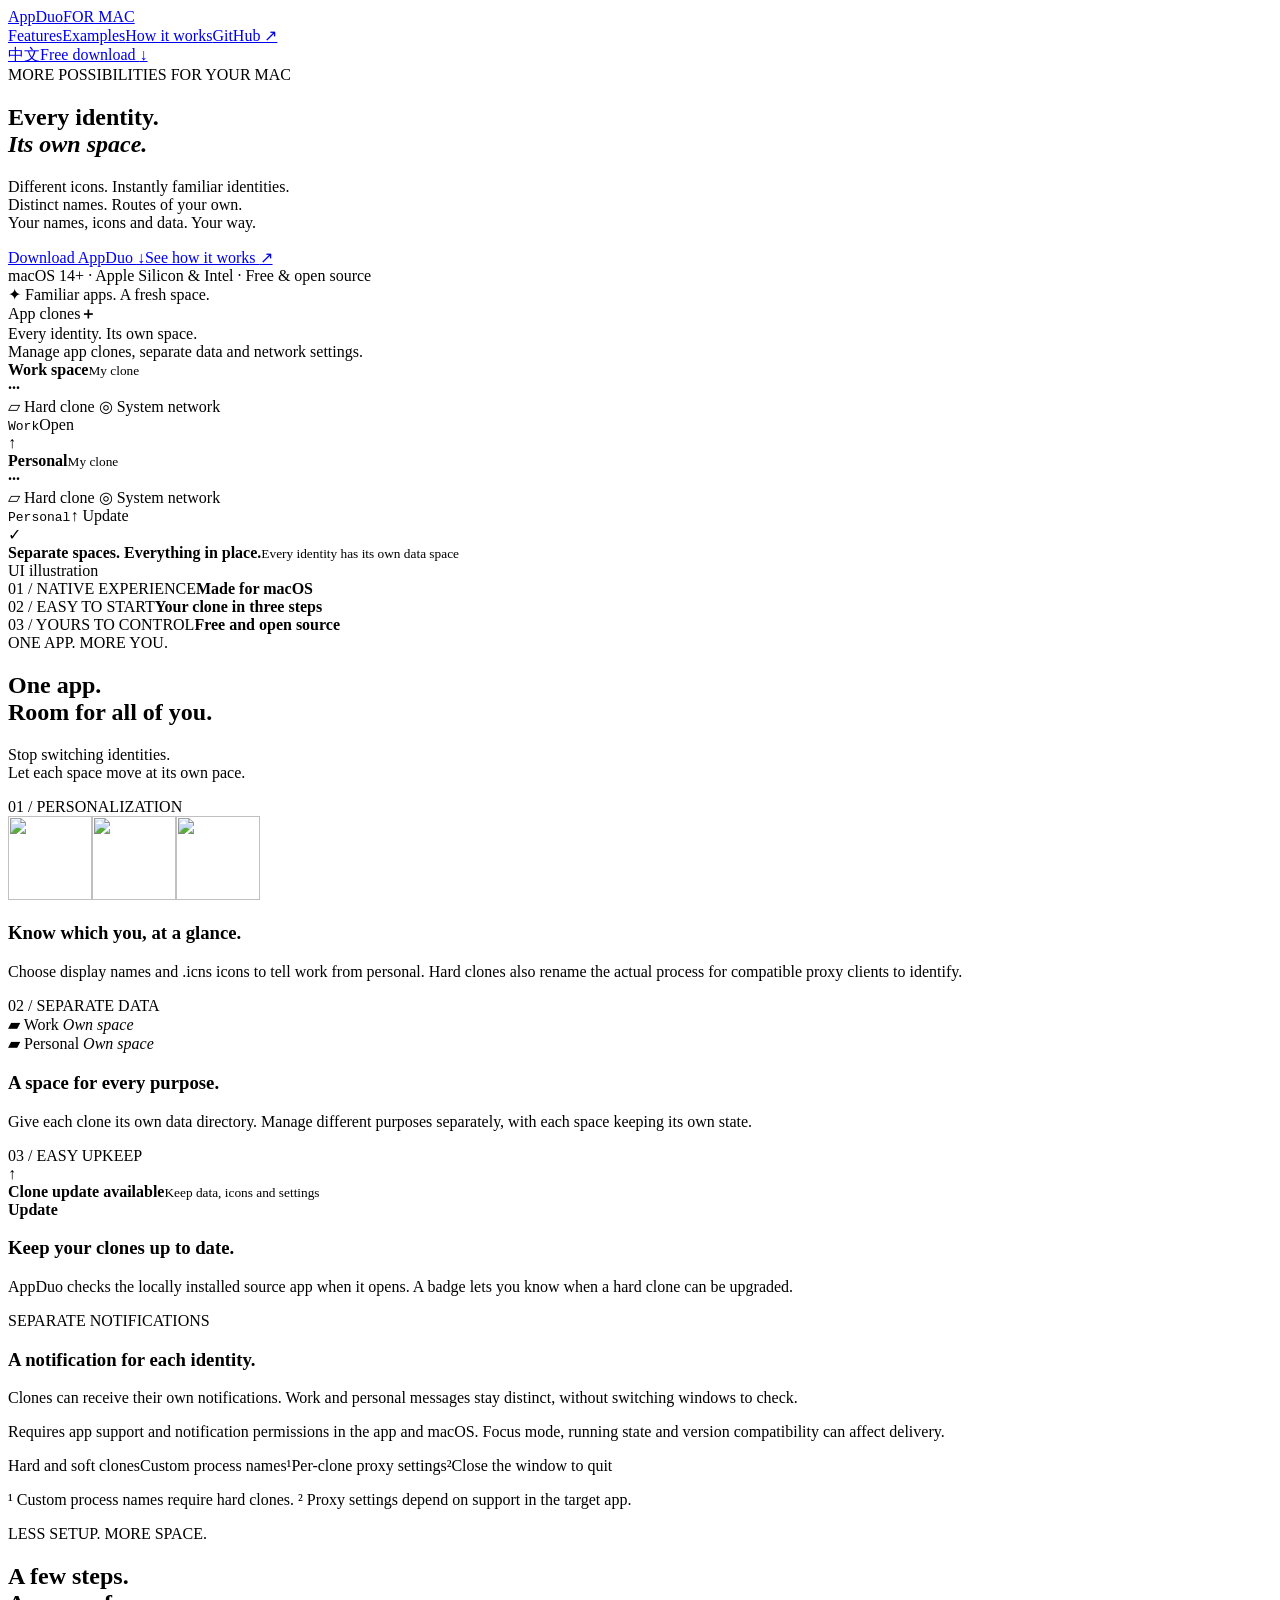
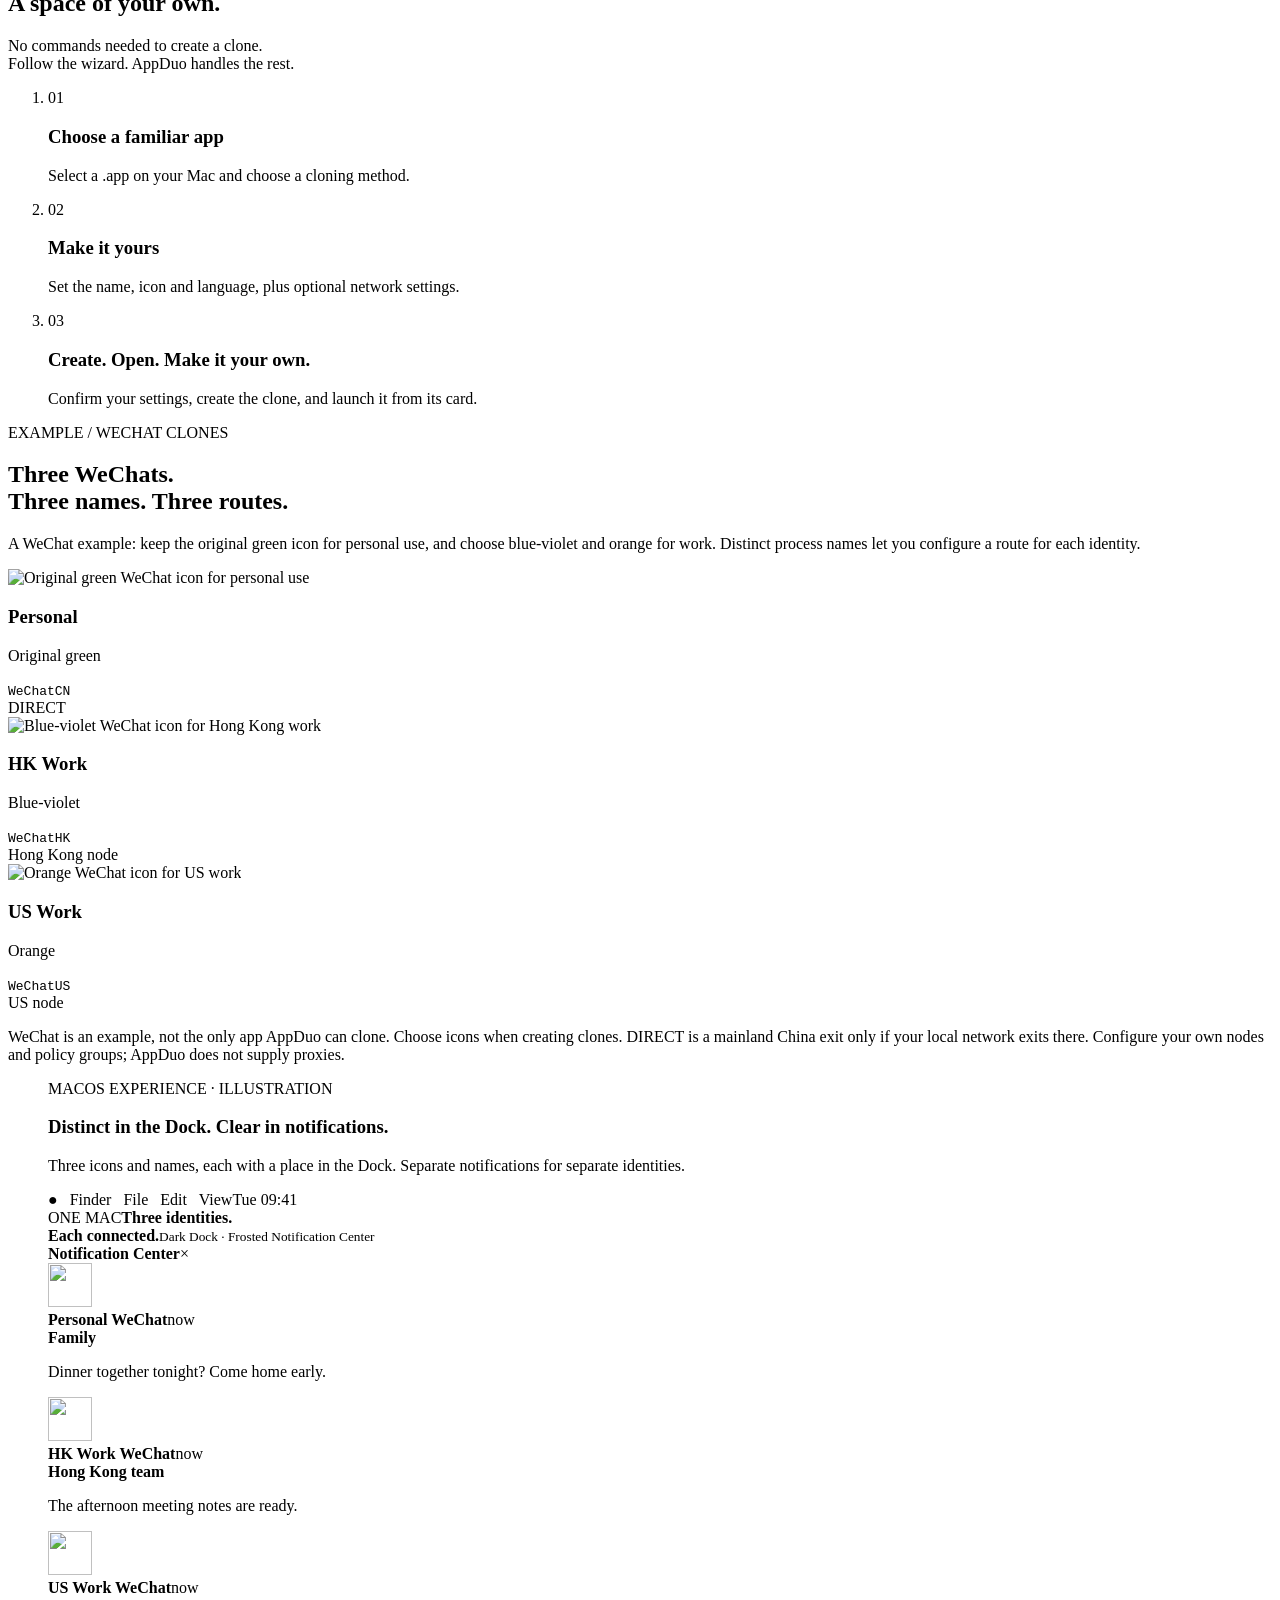
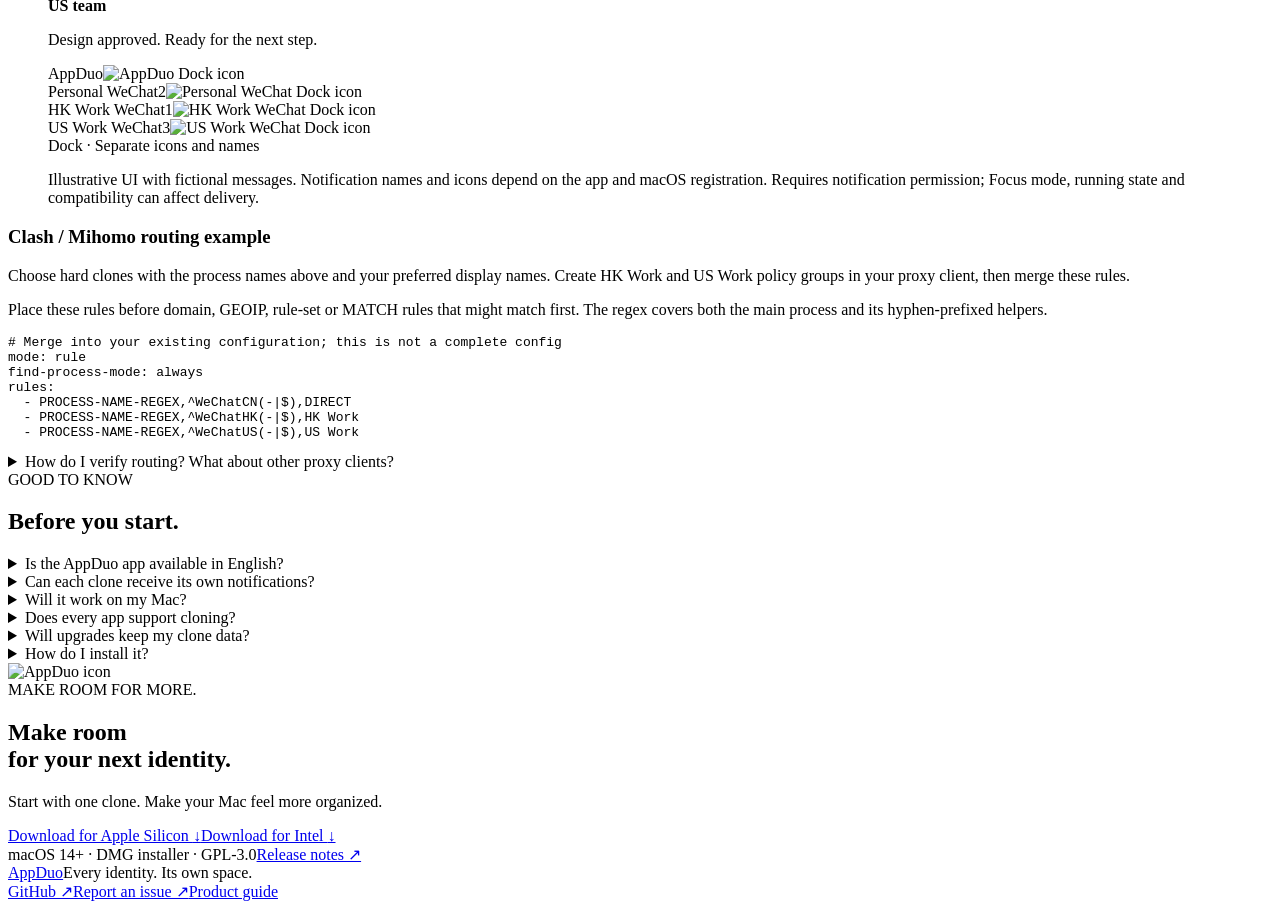
==== website/en/index.html @ 212892cd "Deploy bilingual landing page to GitHub Pages" ====
<!doctype html><html lang="en"><head><meta charset="UTF-8"><meta name="viewport" content="width=device-width,initial-scale=1"><title>AppDuo — Mac App Clones, Custom Icons and Process Routing</title><meta name="description" content="AppDuo is a free, open-source native macOS app cloning tool. Customize names, icons and data directories. Hard clones have distinct process names for routing with compatible proxy clients."><meta name="theme-color" content="#173f3c"><link rel="icon" href="/AppDuo/assets/appduo.png"><link rel="stylesheet" href="/AppDuo/style.css"><link rel="canonical" href="https://tamia6.github.io/AppDuo/en/"><meta property="og:type" content="website"><meta property="og:locale" content="en_US"><meta property="og:title" content="AppDuo · Your icons. Your names. Your routes."><meta property="og:description" content="Native Mac app clones with custom names, icons and separate data. Route clones using compatible process-based proxy rules."><meta property="og:url" content="https://tamia6.github.io/AppDuo/en/"><link rel="alternate" type="text/markdown" href="/AppDuo/en/llms.txt" title="AppDuo product and configuration guide"><script type="application/ld+json">{"@context": "https://schema.org", "@type": "SoftwareApplication", "name": "AppDuo", "applicationCategory": "UtilitiesApplication", "operatingSystem": "macOS 14+", "url": "https://tamia6.github.io/AppDuo/en/", "description": "AppDuo is a free, open-source native macOS app cloning tool. Customize names, icons and data directories. Hard clones have distinct process names for routing with compatible proxy clients.", "license": "https://www.gnu.org/licenses/gpl-3.0.html", "offers": {"@type": "Offer", "price": "0", "priceCurrency": "USD"}, "featureList": ["Custom clone icons", "Custom display names", "Hard-clone process renaming", "Separate data directories", "Routing with compatible process-aware proxy clients", "Separate clone notifications, with app support and notification permission"]}</script><link rel="alternate" hreflang="zh-CN" href="https://tamia6.github.io/AppDuo/"><link rel="alternate" hreflang="en" href="https://tamia6.github.io/AppDuo/en/"><link rel="alternate" hreflang="x-default" href="https://tamia6.github.io/AppDuo/"></head><body>
<header class="nav wrap"><a class="brand" href="#" aria-label="AppDuo home"><img src="/AppDuo/assets/appduo.png" alt="">AppDuo<span>FOR MAC</span></a><nav aria-label="Main navigation"><a href="#features">Features</a><a href="#routing">Examples</a><a href="#how">How it works</a><a href="https://github.com/tamia6/AppDuo">GitHub ↗</a></nav><a class="language-switch" href="/AppDuo/" lang="zh-CN" hreflang="zh-CN" aria-label="Switch to Chinese">中文</a><a class="nav-download" href="#download">Free download <span>↓</span></a></header>
<main><section class="hero wrap"><div class="hero-copy"><div class="eyebrow"><span class="dot"></span> MORE POSSIBILITIES FOR YOUR MAC</div><h1>Every identity.<br><em>Its own space.</em></h1><p>Different icons. Instantly familiar identities.<br>Distinct names. Routes of your own.<br>Your names, icons and data. Your way.</p><div class="hero-actions"><a class="button" href="#download">Download AppDuo <span>↓</span></a><a class="text-link" href="#how">See how it works <span>↗</span></a></div><div class="compat">macOS 14+ <span>·</span> Apple Silicon & Intel <span>·</span> Free &amp; open source</div></div>
<div class="product-stage" role="img" aria-label="AppDuo UI illustration: two separate app clones with custom icons and quick upgrades"><div class="orbit orbit-one"></div><div class="orbit orbit-two"></div><div class="floating-label"><span>✦</span> Familiar apps. A fresh space.</div><div class="app-window"><div class="window-bar"><i></i><i></i><i></i><span>App clones</span><b>＋</b></div><div class="window-body"><div class="window-heading">Every identity. Its own space.</div><div class="window-subtitle">Manage app clones, separate data and network settings.</div><div class="clone-cards"><div class="clone-card"><div class="card-head"><div class="demo-icon mint"><span></span><span></span></div><div><strong>Work space</strong><small>My clone</small></div><b>···</b></div><div class="card-tags">▱ Hard clone <span>◎ System network</span></div><div class="card-bottom"><code>Work</code><span class="mock-button">Open</span></div></div><div class="clone-card"><div class="card-head"><div class="demo-icon purple"><span></span><span></span><i>↑</i></div><div><strong>Personal</strong><small>My clone</small></div><b>···</b></div><div class="card-tags">▱ Hard clone <span>◎ System network</span></div><div class="card-bottom"><code>Personal</code><span class="mock-button update">↑ Update</span></div></div></div></div></div><div class="data-note"><span class="check">✓</span><div><strong>Separate spaces. Everything in place.</strong><small>Every identity has its own data space</small></div></div><span class="preview-label">UI illustration</span></div></section>
<div class="facts wrap"><div><span>01 / NATIVE EXPERIENCE</span><strong>Made for macOS</strong></div><div><span>02 / EASY TO START</span><strong>Your clone in three steps</strong></div><div><span>03 / YOURS TO CONTROL</span><strong>Free and open source</strong></div></div>
<section class="features wrap" id="features"><div class="section-head"><div class="eyebrow">ONE APP. MORE YOU.</div><h2>One app.<br>Room for all of you.</h2><p>Stop switching identities.<br>Let each space move at its own pace.</p></div><div class="feature-grid"><article class="feature identity"><span class="feature-number">01 / PERSONALIZATION</span><div class="identity-art" role="img" aria-label="Green, blue-violet and orange WeChat icons demonstrating custom clone icons"><img class="identity-icon" src="/AppDuo/assets/wechat-private.png" width="84" height="84" alt=""><img class="identity-icon" src="/AppDuo/assets/wechat-hk.png" width="84" height="84" alt=""><img class="identity-icon" src="/AppDuo/assets/wechat-us.png" width="84" height="84" alt=""></div><h3>Know which you, at a glance.</h3><p>Choose display names and .icns icons to tell work from personal. Hard clones also rename the actual process for compatible proxy clients to identify.</p></article><article class="feature"><span class="feature-number">02 / SEPARATE DATA</span><div class="folder-art" aria-hidden="true"><div><span>▰</span> Work <i>Own space</i></div><div><span>▰</span> Personal <i>Own space</i></div></div><h3>A space for every purpose.</h3><p>Give each clone its own data directory. Manage different purposes separately, with each space keeping its own state.</p></article><article class="feature upgrade"><span class="feature-number">03 / EASY UPKEEP</span><div class="update-art" aria-hidden="true"><span>↑</span><div><strong>Clone update available</strong><small>Keep data, icons and settings</small></div><b>Update</b></div><h3>Keep your clones up to date.</h3><p>AppDuo checks the locally installed source app when it opens. A badge lets you know when a hard clone can be upgraded.</p></article></div><article class="notification-feature" aria-labelledby="notification-title"><div><span class="feature-number">SEPARATE NOTIFICATIONS</span><h3 id="notification-title">A notification for each identity.</h3><p>Clones can receive their own notifications. Work and personal messages stay distinct, without switching windows to check.</p></div><p class="notification-note">Requires app support and notification permissions in the app and macOS. Focus mode, running state and version compatibility can affect delivery.</p></article><div class="quiet-features"><span>Hard and soft clones</span><span>Custom process names¹</span><span>Per-clone proxy settings²</span><span>Close the window to quit</span></div><p class="footnote">¹ Custom process names require hard clones. ² Proxy settings depend on support in the target app.</p></section>

<section class="how" id="how"><div class="wrap how-inner"><div><div class="eyebrow">LESS SETUP. MORE SPACE.</div><h2>A few steps.<br>A space of your own.</h2><p>No commands needed to create a clone.<br>Follow the wizard. AppDuo handles the rest.</p></div><ol><li><span>01</span><div><h3>Choose a familiar app</h3><p>Select a .app on your Mac and choose a cloning method.</p></div></li><li><span>02</span><div><h3>Make it yours</h3><p>Set the name, icon and language, plus optional network settings.</p></div></li><li><span>03</span><div><h3>Create. Open. Make it your own.</h3><p>Confirm your settings, create the clone, and launch it from its card.</p></div></li></ol></div></section>
<section class="routing wrap" id="routing" aria-labelledby="routing-title"><div class="eyebrow">EXAMPLE / WECHAT CLONES</div><h2 id="routing-title">Three WeChats.<br>Three names. Three routes.</h2><p class="routing-intro">A WeChat example: keep the original green icon for personal use, and choose blue-violet and orange for work. Distinct process names let you configure a route for each identity.</p><div class="route-grid" aria-label="Comparison of three WeChat clones">
<article class="route-card"><img class="route-icon" src="/AppDuo/assets/wechat-private.png" width="88" height="88" loading="lazy" alt="Original green WeChat icon for personal use"><h3>Personal</h3><p>Original green</p><code>WeChatCN</code><div class="route-destination">DIRECT</div></article>
<article class="route-card"><img class="route-icon" src="/AppDuo/assets/wechat-hk.png" width="88" height="88" loading="lazy" alt="Blue-violet WeChat icon for Hong Kong work"><h3>HK Work</h3><p>Blue-violet</p><code>WeChatHK</code><div class="route-destination">Hong Kong node</div></article>
<article class="route-card"><img class="route-icon" src="/AppDuo/assets/wechat-us.png" width="88" height="88" loading="lazy" alt="Orange WeChat icon for US work"><h3>US Work</h3><p>Orange</p><code>WeChatUS</code><div class="route-destination">US node</div></article></div>
<p class="routing-note">WeChat is an example, not the only app AppDuo can clone. Choose icons when creating clones. DIRECT is a mainland China exit only if your local network exits there. Configure your own nodes and policy groups; AppDuo does not supply proxies.</p>
<figure class="mac-example" aria-labelledby="mac-example-title"><figcaption><span class="feature-number">MACOS EXPERIENCE · ILLUSTRATION</span><h3 id="mac-example-title">Distinct in the Dock. Clear in notifications.</h3><p>Three icons and names, each with a place in the Dock. Separate notifications for separate identities.</p></figcaption><div class="mac-desktop"><div class="mock-menubar" aria-hidden="true"><span>● &nbsp; Finder &nbsp; File &nbsp; Edit &nbsp; View</span><span>Tue 09:41</span></div><div class="desktop-copy"><span>ONE MAC</span><strong>Three identities.<br>Each connected.</strong><small>Dark Dock · Frosted Notification Center</small></div><div class="mac-notifications" aria-label="Notification examples for three clones"><div class="notification-center-heading"><strong>Notification Center</strong><span aria-hidden="true">×</span></div>
<article class="mac-notification"><img src="/AppDuo/assets/wechat-private.png" width="44" height="44" alt=""><div><div class="notification-app"><strong>Personal WeChat</strong><span>now</span></div><b>Family</b><p>Dinner together tonight? Come home early.</p></div></article><article class="mac-notification"><img src="/AppDuo/assets/wechat-hk.png" width="44" height="44" alt=""><div><div class="notification-app"><strong>HK Work WeChat</strong><span>now</span></div><b>Hong Kong team</b><p>The afternoon meeting notes are ready.</p></div></article><article class="mac-notification"><img src="/AppDuo/assets/wechat-us.png" width="44" height="44" alt=""><div><div class="notification-app"><strong>US Work WeChat</strong><span>now</span></div><b>US team</b><p>Design approved. Ready for the next step.</p></div></article></div><div class="dock-area"><div class="mac-dock" aria-label="macOS Dock illustration"><div class="dock-item dock-appduo" tabindex="0"><span class="dock-label">AppDuo</span><img src="/AppDuo/assets/appduo.png" width="72" height="72" alt="AppDuo Dock icon"><span class="running-dot" aria-hidden="true"></span></div><span class="dock-divider" aria-hidden="true"></span><div class="dock-item" tabindex="0"><span class="dock-label">Personal WeChat</span><span class="dock-badge" aria-label="2 unread messages">2</span><img src="/AppDuo/assets/wechat-private.png" width="72" height="72" alt="Personal WeChat Dock icon"><span class="running-dot" aria-hidden="true"></span></div><div class="dock-item" tabindex="0"><span class="dock-label">HK Work WeChat</span><span class="dock-badge" aria-label="1 unread messages">1</span><img src="/AppDuo/assets/wechat-hk.png" width="72" height="72" alt="HK Work WeChat Dock icon"><span class="running-dot" aria-hidden="true"></span></div><div class="dock-item" tabindex="0"><span class="dock-label">US Work WeChat</span><span class="dock-badge" aria-label="3 unread messages">3</span><img src="/AppDuo/assets/wechat-us.png" width="72" height="72" alt="US Work WeChat Dock icon"><span class="running-dot" aria-hidden="true"></span></div></div><span class="dock-caption">Dock · Separate icons and names</span></div></div><p class="mac-example-note">Illustrative UI with fictional messages. Notification names and icons depend on the app and macOS registration. Requires notification permission; Focus mode, running state and compatibility can affect delivery.</p></figure>
<div class="rule-example"><div><h3>Clash / Mihomo routing example</h3><p>Choose hard clones with the process names above and your preferred display names. Create HK Work and US Work policy groups in your proxy client, then merge these rules.</p><p>Place these rules before domain, GEOIP, rule-set or MATCH rules that might match first. The regex covers both the main process and its hyphen-prefixed helpers.</p></div><pre><code># Merge into your existing configuration; this is not a complete config
mode: rule
find-process-mode: always
rules:
  - PROCESS-NAME-REGEX,^WeChatCN(-|$),DIRECT
  - PROCESS-NAME-REGEX,^WeChatHK(-|$),HK Work
  - PROCESS-NAME-REGEX,^WeChatUS(-|$),US Work</code></pre></div>
<details class="routing-help"><summary>How do I verify routing? What about other proxy clients?</summary><p>Your client must capture connections and identify local processes. WeChat may ignore the system HTTP proxy; use a mode such as TUN according to your client documentation. Check the process name, matched rule and outbound policy for WeChatCN, WeChatHK and WeChatUS in the connection list.</p><p>Other clients with process-name, path or regex rules require their own syntax. This YAML requires Mihomo PROCESS-NAME-REGEX support; it is not universal Clash syntax. A display-name change alone is insufficient. Soft clones use the original process. Environment-variable proxy settings are a separate mechanism and depend on app support.</p><p><a href="https://wiki.metacubex.one/en/config/rules/">Read the official Mihomo rule documentation ↗</a></p></details></section>
<section class="faq wrap"><div><div class="eyebrow">GOOD TO KNOW</div><h2>Before you start.</h2></div><div class="questions"><details><summary>Is the AppDuo app available in English?</summary><p>The app interface is currently Chinese. This English website and README describe its features; the language setting in AppDuo applies to the cloned app.</p></details><details><summary>Can each clone receive its own notifications?</summary><p>Yes, compatible clones can receive separate work and personal notifications. Enable notifications in both the app and macOS. Focus mode, running state and third-party versions can affect delivery. Source names and icons depend on app registration; notifications after a clone quits are not guaranteed.</p></details><details><summary>Will it work on my Mac?</summary><p>Requires macOS 14 or later, on Apple Silicon or Intel. Creating clones requires Apple Command Line Tools. Install them in Terminal with <code>xcode-select --install</code> — no full Xcode installation needed.</p></details><details><summary>Does every app support cloning?</summary><p>AppDuo includes recipes and automatic detection, but third-party versions vary. Login, multiple instances and notifications need to be tested with your target app.</p></details><details><summary>Will upgrades keep my clone data?</summary><p>Upgrades preserve data, icons and settings. Update the locally installed source app first, then open AppDuo to check. Quit the clone before upgrading. If the build fails, the existing clone stays intact.</p></details><details><summary>How do I install it?</summary><p>Download the DMG for your chip and drag AppDuo into Applications. Current builds are not notarized by Apple. If macOS blocks opening, verify the download source, then allow it in System Settings → Privacy &amp; Security.</p></details></div></section>
<section class="download wrap" id="download"><img src="/AppDuo/assets/appduo.png" alt="AppDuo icon" width="88" height="88"><div class="eyebrow">MAKE ROOM FOR MORE.</div><h2>Make room<br>for your next identity.</h2><p>Start with one clone. Make your Mac feel more organized.</p><div class="download-buttons"><a class="button" href="https://github.com/tamia6/AppDuo/releases/latest/download/AppDuo-arm64.dmg">Download for Apple Silicon <span>↓</span></a><a class="button secondary" href="https://github.com/tamia6/AppDuo/releases/latest/download/AppDuo-x86_64.dmg">Download for Intel <span>↓</span></a></div><span class="compat">macOS 14+ · DMG installer · GPL-3.0</span><a class="release-link" href="https://github.com/tamia6/AppDuo/releases">Release notes ↗</a></section></main>
<footer class="wrap"><a class="brand" href="#"><img src="/AppDuo/assets/appduo.png" alt="">AppDuo</a><span>Every identity. Its own space.</span><div><a href="https://github.com/tamia6/AppDuo">GitHub ↗</a><a href="https://github.com/tamia6/AppDuo/issues">Report an issue ↗</a><a href="/AppDuo/en/llms.txt">Product guide</a></div></footer></body></html>
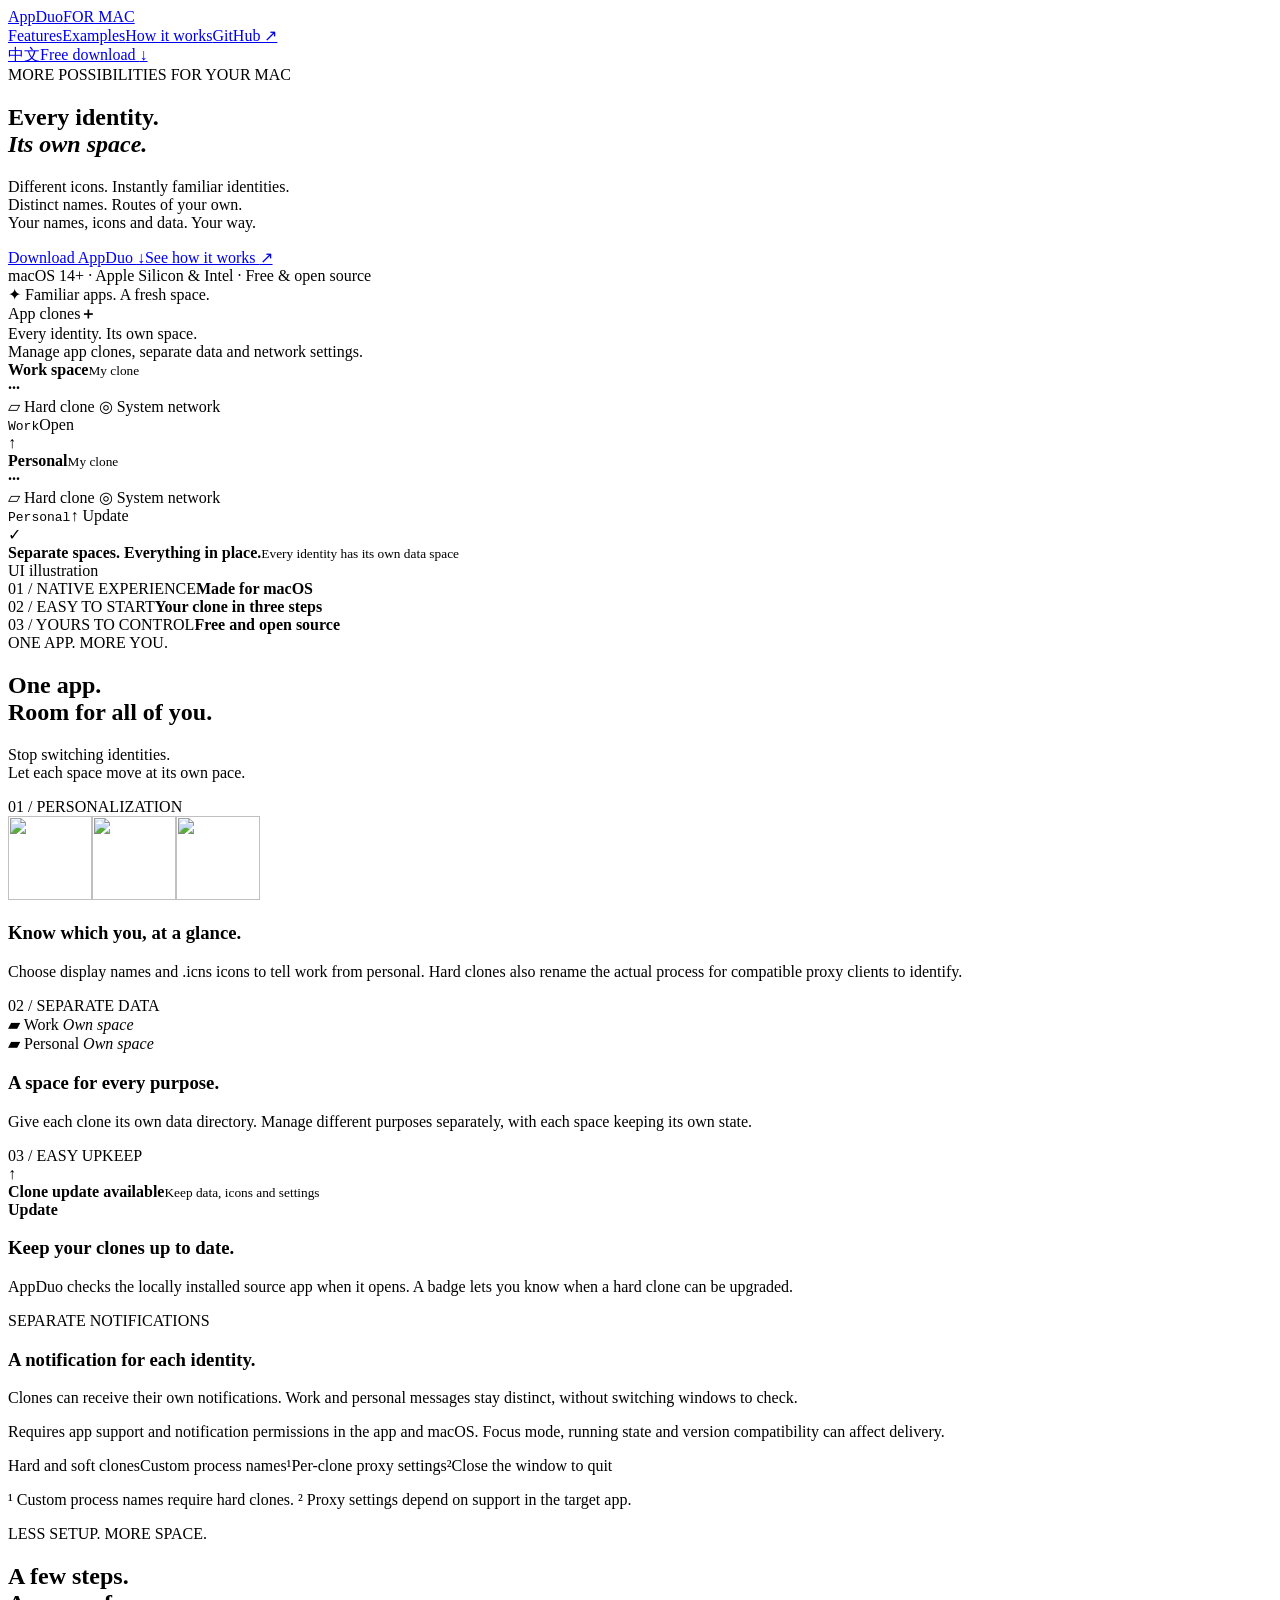
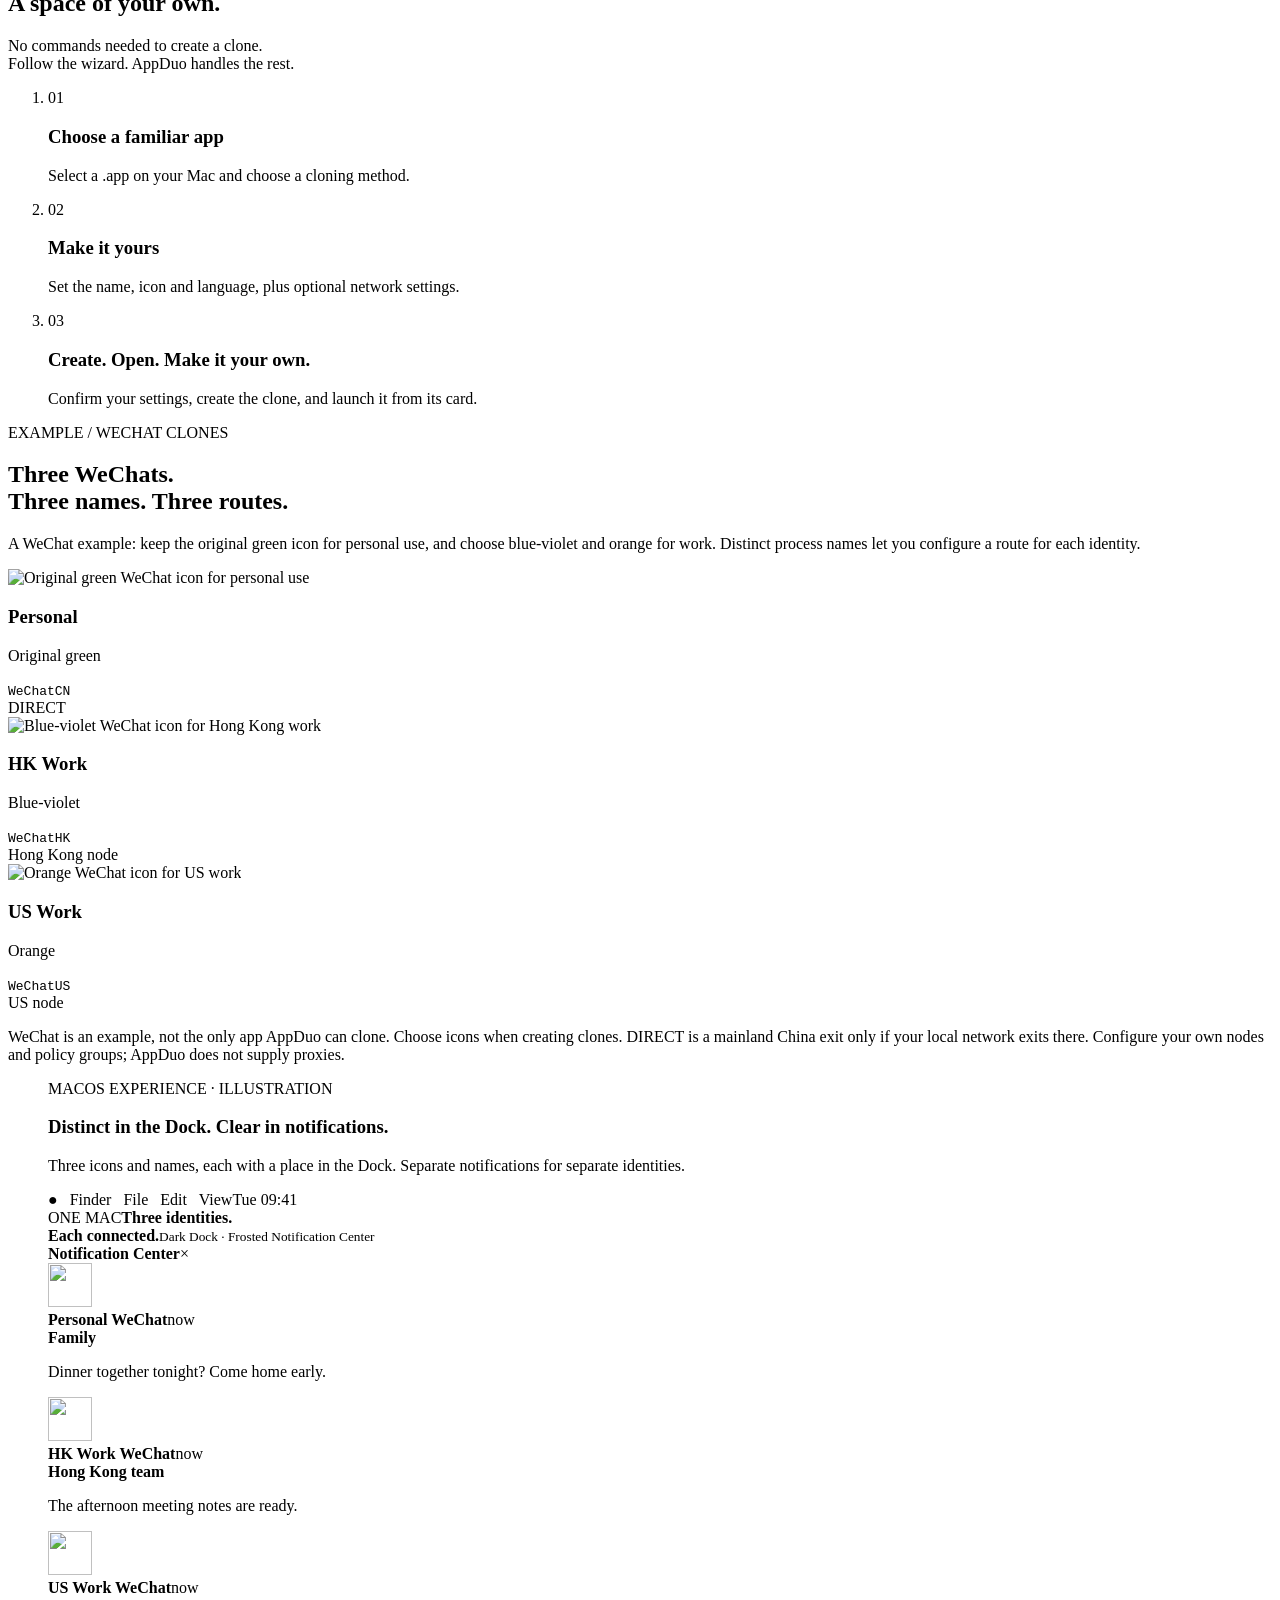
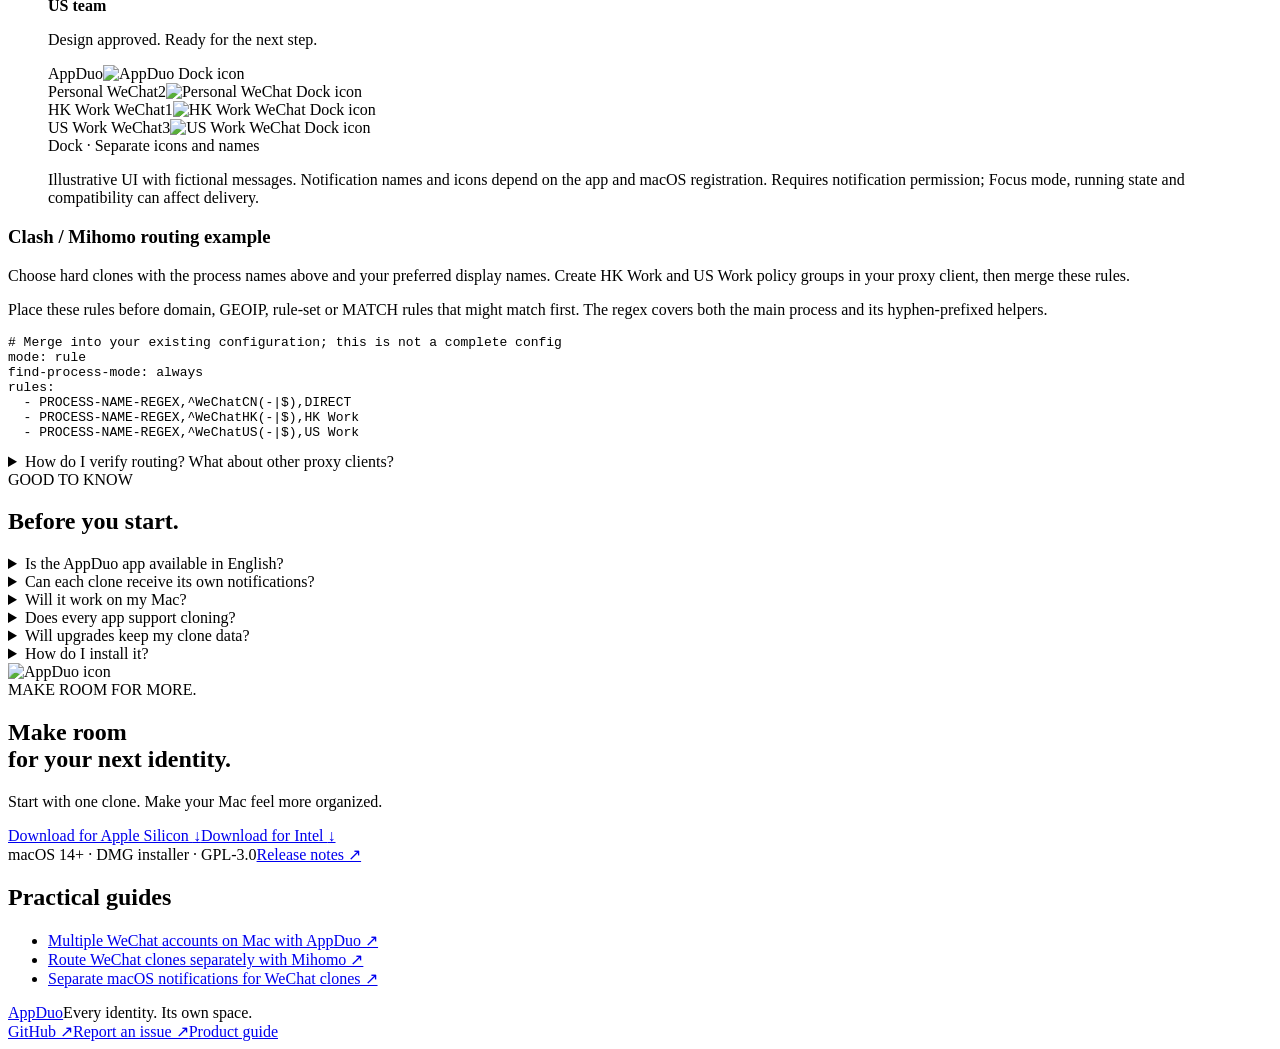
==== commit 5797eb2a: "Publish bilingual WeChat guides and notify IndexNow after deployment" ====
--- a/website/en/index.html
+++ b/website/en/index.html
@@ -22,5 +22,5 @@
   - PROCESS-NAME-REGEX,^WeChatUS(-|$),US Work</code></pre></div>
 <details class="routing-help"><summary>How do I verify routing? What about other proxy clients?</summary><p>Your client must capture connections and identify local processes. WeChat may ignore the system HTTP proxy; use a mode such as TUN according to your client documentation. Check the process name, matched rule and outbound policy for WeChatCN, WeChatHK and WeChatUS in the connection list.</p><p>Other clients with process-name, path or regex rules require their own syntax. This YAML requires Mihomo PROCESS-NAME-REGEX support; it is not universal Clash syntax. A display-name change alone is insufficient. Soft clones use the original process. Environment-variable proxy settings are a separate mechanism and depend on app support.</p><p><a href="https://wiki.metacubex.one/en/config/rules/">Read the official Mihomo rule documentation ↗</a></p></details></section>
 <section class="faq wrap"><div><div class="eyebrow">GOOD TO KNOW</div><h2>Before you start.</h2></div><div class="questions"><details><summary>Is the AppDuo app available in English?</summary><p>The app interface is currently Chinese. This English website and README describe its features; the language setting in AppDuo applies to the cloned app.</p></details><details><summary>Can each clone receive its own notifications?</summary><p>Yes, compatible clones can receive separate work and personal notifications. Enable notifications in both the app and macOS. Focus mode, running state and third-party versions can affect delivery. Source names and icons depend on app registration; notifications after a clone quits are not guaranteed.</p></details><details><summary>Will it work on my Mac?</summary><p>Requires macOS 14 or later, on Apple Silicon or Intel. Creating clones requires Apple Command Line Tools. Install them in Terminal with <code>xcode-select --install</code> — no full Xcode installation needed.</p></details><details><summary>Does every app support cloning?</summary><p>AppDuo includes recipes and automatic detection, but third-party versions vary. Login, multiple instances and notifications need to be tested with your target app.</p></details><details><summary>Will upgrades keep my clone data?</summary><p>Upgrades preserve data, icons and settings. Update the locally installed source app first, then open AppDuo to check. Quit the clone before upgrading. If the build fails, the existing clone stays intact.</p></details><details><summary>How do I install it?</summary><p>Download the DMG for your chip and drag AppDuo into Applications. Current builds are not notarized by Apple. If macOS blocks opening, verify the download source, then allow it in System Settings → Privacy &amp; Security.</p></details></div></section>
-<section class="download wrap" id="download"><img src="/AppDuo/assets/appduo.png" alt="AppDuo icon" width="88" height="88"><div class="eyebrow">MAKE ROOM FOR MORE.</div><h2>Make room<br>for your next identity.</h2><p>Start with one clone. Make your Mac feel more organized.</p><div class="download-buttons"><a class="button" href="https://github.com/tamia6/AppDuo/releases/latest/download/AppDuo-arm64.dmg">Download for Apple Silicon <span>↓</span></a><a class="button secondary" href="https://github.com/tamia6/AppDuo/releases/latest/download/AppDuo-x86_64.dmg">Download for Intel <span>↓</span></a></div><span class="compat">macOS 14+ · DMG installer · GPL-3.0</span><a class="release-link" href="https://github.com/tamia6/AppDuo/releases">Release notes ↗</a></section></main>
+<section class="download wrap" id="download"><img src="/AppDuo/assets/appduo.png" alt="AppDuo icon" width="88" height="88"><div class="eyebrow">MAKE ROOM FOR MORE.</div><h2>Make room<br>for your next identity.</h2><p>Start with one clone. Make your Mac feel more organized.</p><div class="download-buttons"><a class="button" href="https://github.com/tamia6/AppDuo/releases/latest/download/AppDuo-arm64.dmg">Download for Apple Silicon <span>↓</span></a><a class="button secondary" href="https://github.com/tamia6/AppDuo/releases/latest/download/AppDuo-x86_64.dmg">Download for Intel <span>↓</span></a></div><span class="compat">macOS 14+ · DMG installer · GPL-3.0</span><a class="release-link" href="https://github.com/tamia6/AppDuo/releases">Release notes ↗</a></section><section class="wrap guide-links" id="guides"><h2>Practical guides</h2><ul><li><a href="https://tamia6.github.io/AppDuo/en/guides/wechat-multiple-accounts/">Multiple WeChat accounts on Mac with AppDuo ↗</a></li><li><a href="https://tamia6.github.io/AppDuo/en/guides/wechat-process-routing/">Route WeChat clones separately with Mihomo ↗</a></li><li><a href="https://tamia6.github.io/AppDuo/en/guides/wechat-notifications/">Separate macOS notifications for WeChat clones ↗</a></li></ul></section></main>
 <footer class="wrap"><a class="brand" href="#"><img src="/AppDuo/assets/appduo.png" alt="">AppDuo</a><span>Every identity. Its own space.</span><div><a href="https://github.com/tamia6/AppDuo">GitHub ↗</a><a href="https://github.com/tamia6/AppDuo/issues">Report an issue ↗</a><a href="/AppDuo/en/llms.txt">Product guide</a></div></footer></body></html>
